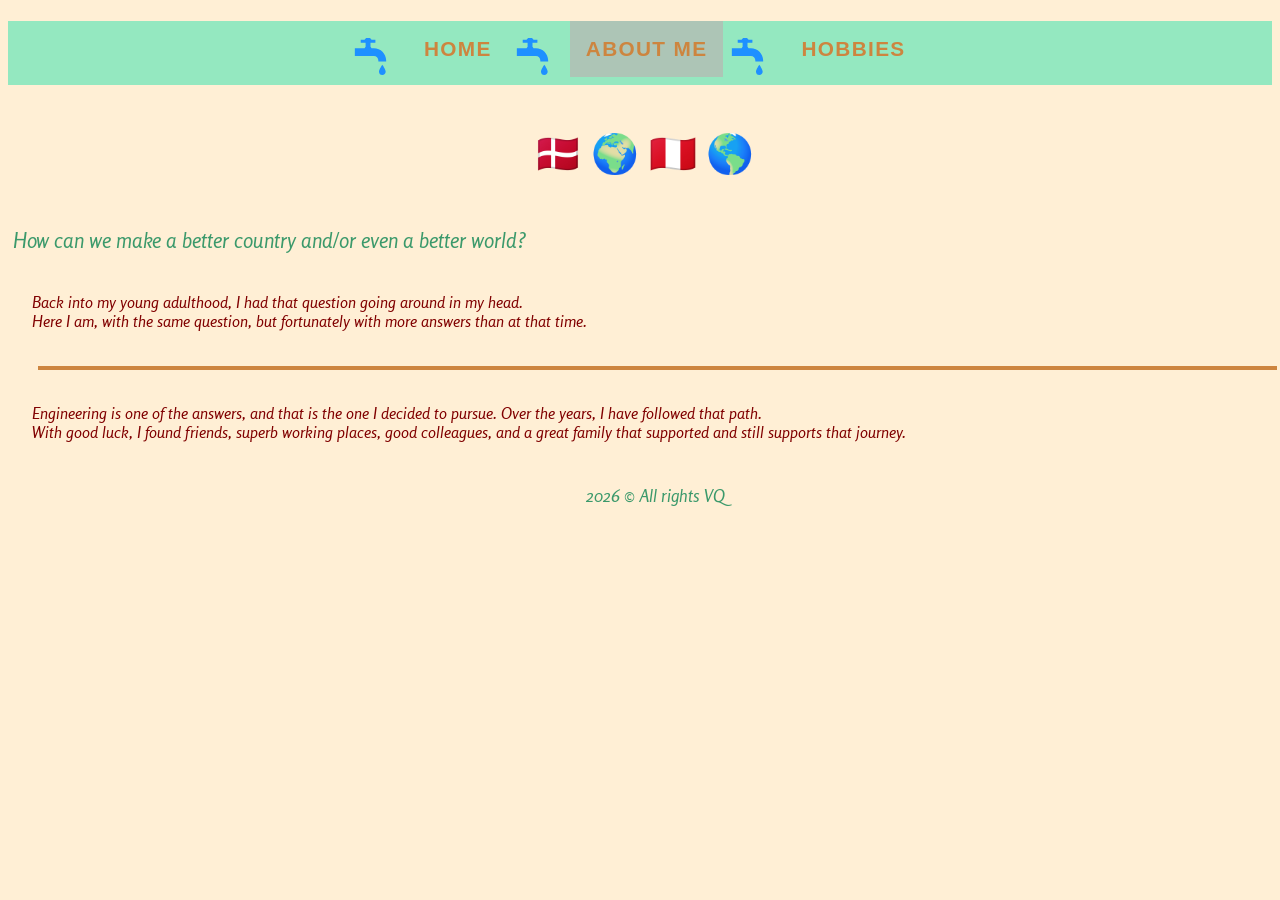
==== about.html @ 2f7107c2 "with layout" ====
<!doctype html>
<html lang="en" >

<meta charset="utf-8">

<meta name="viewport" content="width=device-width, initial-scale=1"/ >

<title>About VY &middot; DK</title>
<meta name="VQ." content="About &middot; VYQ">
<link rel="stylesheet", href="cv-style.css"

<meta name="author" content="Victor YQ">
<meta property="og:site_name" content="about">
<meta property="og:title" content="About">
<meta property="og:locale" content="en">

</meta>

<body bgcolor="papayawhip" >

<nav>
    <ul class="tap">
        <li> <span> <a href="index.html"> Home </a> </span> </li>
        <li> <span> <a href="about.html" class="active"> About me </a> </span> </li>
        <li> <span> <a href="hobby.html" >Hobbies</a> </span> </li>

    </ul>
</nav>

<header>
<h1> 🇩🇰  🌍  🇵🇪 🌎 </h1>    
</header>

<main class="container">
<section>

    <h3>How can we make a better country and/or even a better world?</h3>

    <p class="fontcolor">Back into my young adulthood, I had that question going around in my head. <br>
    Here I am, with the same question, but fortunately with more answers than at that time.<br>
    </p>
<hr class="rule2">
<p class="fontcolor">
    Engineering is one of the answers, and that is the one I decided to pursue. 
    Over the years, I have followed that path. <br> With good luck, I found friends, 
    superb working places, good colleagues, and a great family that supported and
    still supports that journey. 
</p>

<footer>
      2026 &copy; All rights  VQ
</footer>
</section>
</main>
</body>

</html>
---- cv-style.css ----
/* Font Definitions */
@font-face {
    font-family: 'Rosario';
    src: url('Rosario-Italic.woff2') format('woff2'),
        url('Rosario-Italic.woff') format('woff');
    font-weight: normal;
    font-style: italic;
    font-display: swap;
}
/* Style Definitions */

header
	{
	margin-top:12.0pt;
	margin-right:0cm;
	margin-bottom:0cm;
	padding: 4px;
	height: 25%;
	width: 100%;
    font-size:1.2rem;
	color:#e02333;
	text-align: center;
}

nav
	{
	/* margin-top:0.5cm;
	margin-bottom:6.0pt; */
	/* margin-left:5cm;
	margin-right:3cm; */
	font-size:1.3rem;
	font-family:'Courier New', Courier, monospace;
	font-weight:bold;
	text-transform:uppercase;
	letter-spacing:1.0pt;
	color:#3b996b;
	max-width:100%;
	/*float: right;*/
	margin:auto;
	
}


nav {
	font-family: sans-serif;
	font-weight: bold;
	background: #94e8c0;
}

nav ul {
	padding: 0px;
	display: flex;
	flex-wrap: wrap;
	justify-content: center;
	list-style: none;
}

nav a {
	text-decoration: none;
	color: peru;
	padding: 1rem;
	display: block;
}

nav a:hover {
	background: #33d0e875;
}

nav a.active {
	background: #adc5b6;
}


section {
	margin: 0px;
	padding: 5px;
	height: 125px;
	width: 100%;
	float: left;
}


h2
	{
	margin-top:12.0pt;

	margin-bottom:0.5cm;

	page-break-after:avoid;
	font-size:1.9rem;
	font-family:"Rosario";
	font-weight:bold;
	color:#3b996b;
	text-shadow: -2px -2px 4px orangered}

#title {
	text-align: center;
}

h3
	{
	margin-top:0.5cm;
    margin: top 24px;
	margin: bottom 24px;
	line-height:12.0pt;
	page-break-after:avoid;
	font-size:1.3rem;
	font-family:"Rosario", sans-serif;
	color:#3b996b;
	font-weight:normal;
	line-height: 110%;
}

p
{
	font-size:1rem;
	font-family:"Rosario", sans-serif;
	color: royalblue;
	padding: 0.5cm;
}

p > span {
vertical-align: 70%;
}

.fontcolor {
	color: maroon;
}

.container {
max-width: l000px;
margin: auto;
}

hr {
	margin-left: 2%;
}

/* Rule with thin borde */
hr.rule1 {
  border: 1.5px solid white;
}


/* Rule with peru border */
hr.rule2 {
  border: 2px solid peru;
}

hr.rule3 {
  border: 2px solid peru;
  border-radius: 2px;
}


ul {
	padding-left: 47%; 
	margin-right:1%;
	margin-bottom:0cm;
}	

ul.tap { list-style-image: url("img/tap.svg");
	 list-style-position: inside;}

ul > li > span{
display: inline-block;
vertical-align: 100%;
}


img {
	vertical-align: middle;
	max-width: 30%;	
	}

#me {
	border: 3px solid;
	color:#3b996b;
	float: right;
	margin-right:3%;
	transform: rotate(15deg);
	max-width: 30%;
    display: block;
}
footer
	{
	clear: both;
	/* margin-left:5cm;
	margin-right:3cm; */
	margin: 0px;
	padding: 10px;

	line-height:14.0pt;
	font-size:13.0pt;
	font-family:"Rosario";
	color:#3b996b;
	text-align: center;
	height:25px;
	width: 100%;
	
	}
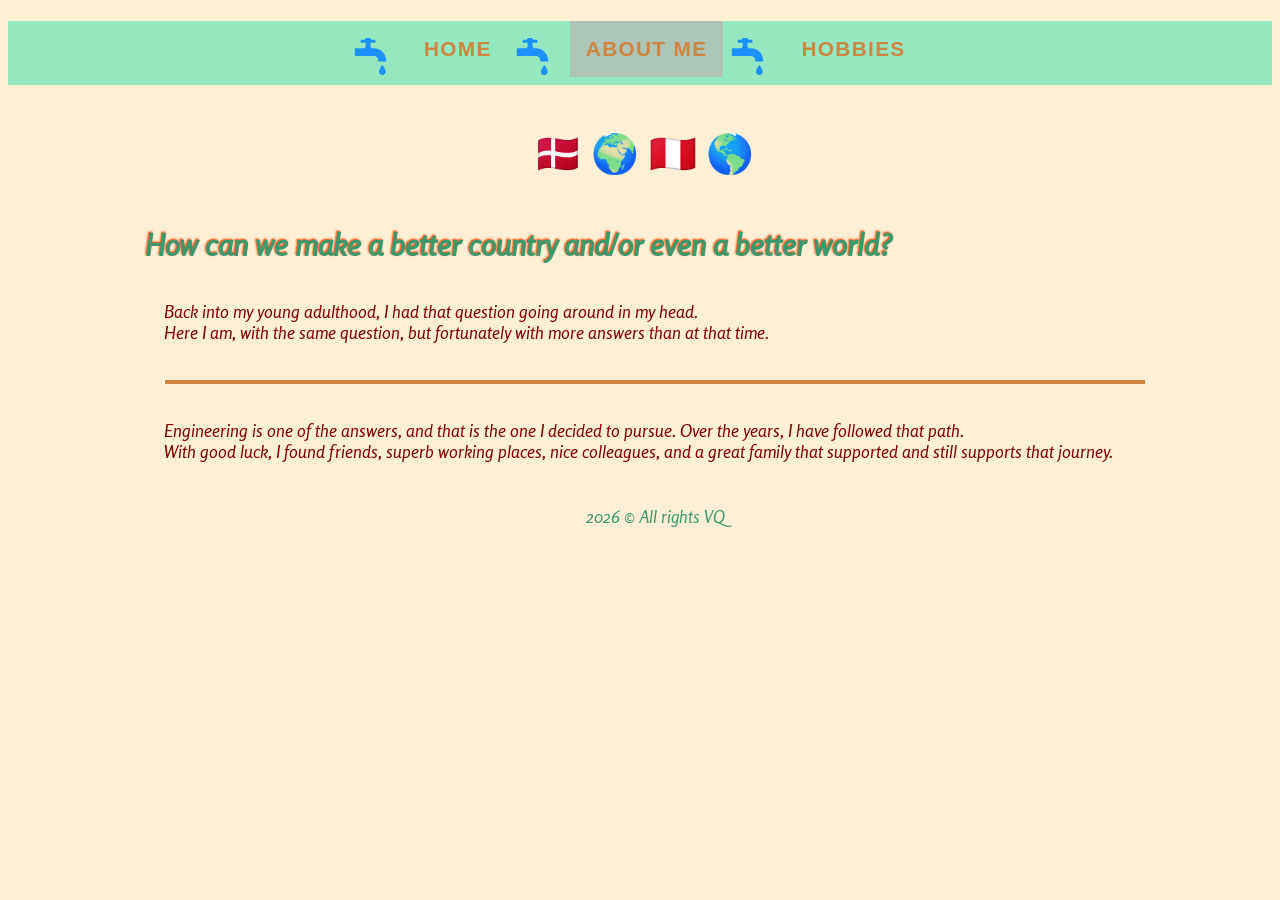
==== commit c17a7b9d: "passed validation" ====
--- a/about.html
+++ b/about.html
@@ -1,50 +1,42 @@
-<!doctype html>
-<html lang="en" >
-
+<!DOCTYPE html>
+<html lang="en">
+<head>
 <meta charset="utf-8">
-
-<meta name="viewport" content="width=device-width, initial-scale=1"/ >
-
+<meta name="viewport" content="width=device-width, initial-scale=1">
 <title>About VY &middot; DK</title>
 <meta name="VQ." content="About &middot; VYQ">
-<link rel="stylesheet", href="cv-style.css"
-
 <meta name="author" content="Victor YQ">
-<meta property="og:site_name" content="about">
-<meta property="og:title" content="About">
-<meta property="og:locale" content="en">
-
-</meta>
-
-<body bgcolor="papayawhip" >
+<link rel="stylesheet" href="cv-style.css">
+</head>
+<body class="page-about">
 
 <nav>
     <ul class="tap">
         <li> <span> <a href="index.html"> Home </a> </span> </li>
         <li> <span> <a href="about.html" class="active"> About me </a> </span> </li>
-        <li> <span> <a href="hobby.html" >Hobbies</a> </span> </li>
+        <li> <span> <a href="hobby.html">Hobbies</a> </span> </li>
 
     </ul>
 </nav>
 
 <header>
-<h1> 🇩🇰  🌍  🇵🇪 🌎 </h1>    
+<h1> 🇩🇰  🌍  🇵🇪 🌎 </h1>
 </header>
 
 <main class="container">
 <section>
 
-    <h3>How can we make a better country and/or even a better world?</h3>
+    <h2>How can we make a better country and/or even a better world?</h2>
 
     <p class="fontcolor">Back into my young adulthood, I had that question going around in my head. <br>
     Here I am, with the same question, but fortunately with more answers than at that time.<br>
     </p>
 <hr class="rule2">
 <p class="fontcolor">
-    Engineering is one of the answers, and that is the one I decided to pursue. 
-    Over the years, I have followed that path. <br> With good luck, I found friends, 
-    superb working places, good colleagues, and a great family that supported and
-    still supports that journey. 
+    Engineering is one of the answers, and that is the one I decided to pursue.
+    Over the years, I have followed that path. <br> With good luck, I found friends,
+    superb working places, nice colleagues, and a great family that supported and
+    still supports that journey.
 </p>
 
 <footer>
--- a/cv-style.css
+++ b/cv-style.css
@@ -8,6 +8,15 @@
     font-display: swap;
 }
 /* Style Definitions */
+
+body.page-about,
+body.page-hobby {
+	background-color: papayawhip;
+}
+
+body.page-cv {
+	background-color: #01110a;
+}
 
 header
 	{
@@ -83,15 +92,13 @@
 h2
 	{
 	margin-top:12.0pt;
-
 	margin-bottom:0.5cm;
-
 	page-break-after:avoid;
 	font-size:1.9rem;
 	font-family:"Rosario";
 	font-weight:bold;
 	color:#3b996b;
-	text-shadow: -2px -2px 4px orangered}
+	text-shadow: -1px -1px 2px orangered}
 
 #title {
 	text-align: center;
@@ -99,11 +106,10 @@
 
 h3
 	{
-	margin-top:0.5cm;
-    margin: top 24px;
-	margin: bottom 24px;
+    margin-top: 24px;
+	margin-bottom: 24px;
 	line-height:12.0pt;
-	page-break-after:avoid;
+	break-after:avoid;
 	font-size:1.3rem;
 	font-family:"Rosario", sans-serif;
 	color:#3b996b;
@@ -113,7 +119,7 @@
 
 p
 {
-	font-size:1rem;
+	font-size:1.1rem;
 	font-family:"Rosario", sans-serif;
 	color: royalblue;
 	padding: 0.5cm;
@@ -128,7 +134,7 @@
 }
 
 .container {
-max-width: l000px;
+max-width: 1000px;
 margin: auto;
 }
 
@@ -179,8 +185,13 @@
 	float: right;
 	margin-right:3%;
 	transform: rotate(15deg);
+	width: 12%;
 	max-width: 30%;
     display: block;
+}
+
+.contact-icon {
+	width: 5%;
 }
 footer
 	{
@@ -199,3 +210,26 @@
 	width: 100%;
 	
 	}
+
+table {
+  border-collapse: collapse;
+	border: 2px solid rgb(200, 200, 200);
+  font-family:"Rosario", sans-serif;
+  font-size: 1rem;
+  color: rgb(154, 226, 239);
+  padding: 0.2cm;
+}
+
+td,
+th {
+	border: 1px solid rgb(190, 190, 190);
+  padding: 10px 20px;
+}
+
+td {
+  text-align: center;
+}
+
+.column-fixed-width {
+  width: 50%;
+}
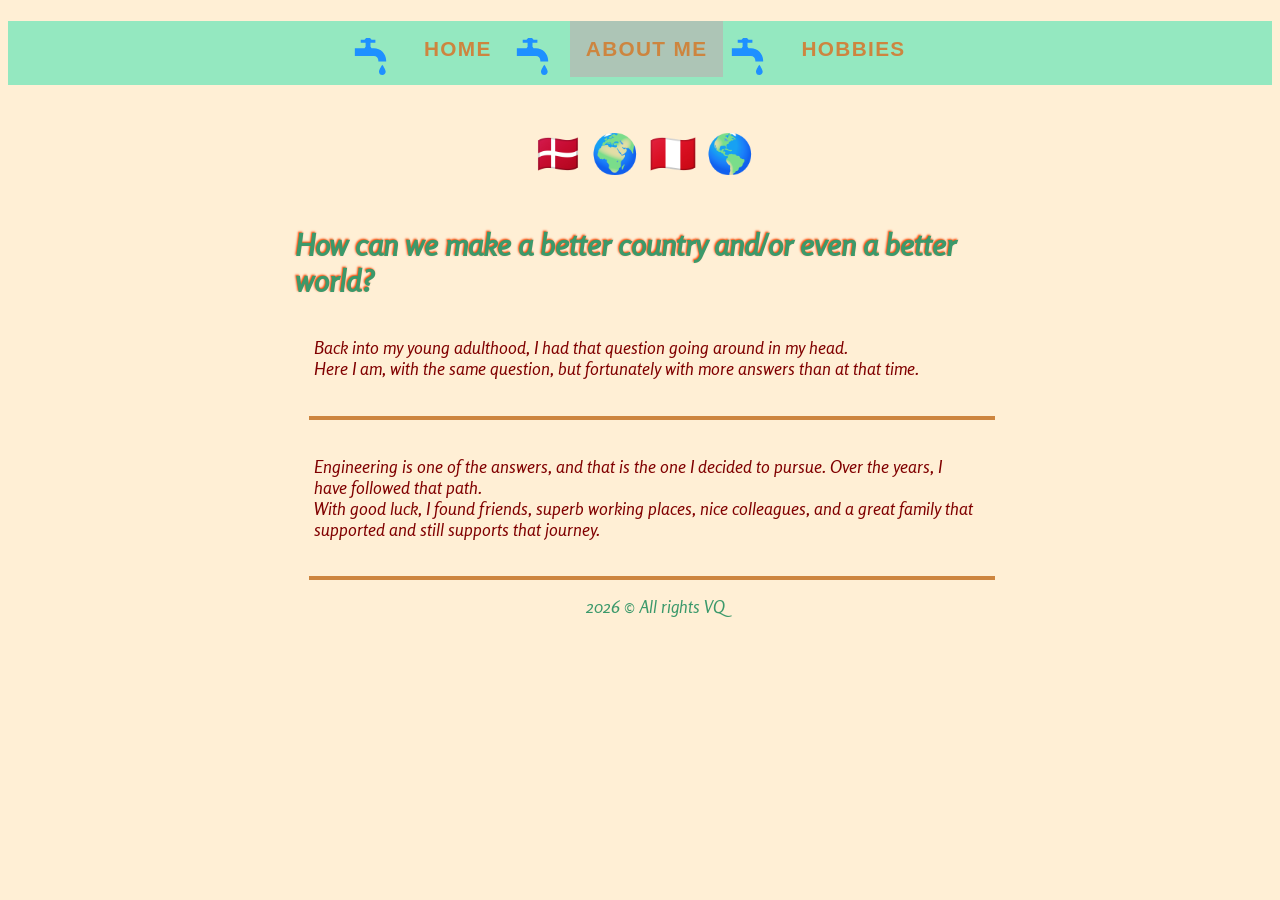
==== commit 71ae897e: "Play with layout" ====
--- a/about.html
+++ b/about.html
@@ -8,6 +8,7 @@
 <meta name="author" content="Victor YQ">
 <link rel="stylesheet" href="cv-style.css">
 </head>
+
 <body class="page-about">
 
 <nav>
@@ -38,12 +39,14 @@
     superb working places, nice colleagues, and a great family that supported and
     still supports that journey.
 </p>
-
+<hr class="rule2">
 <footer>
       2026 &copy; All rights  VQ
 </footer>
 </section>
 </main>
+
+
 </body>
 
 </html>
--- a/cv-style.css
+++ b/cv-style.css
@@ -9,14 +9,24 @@
 }
 /* Style Definitions */
 
+
 body.page-about,
 body.page-hobby {
 	background-color: papayawhip;
+
 }
 
 body.page-cv {
 	background-color: #01110a;
-}
+
+}
+
+.container {
+flex-grow: 1;
+max-width: 700px;
+margin: auto;
+}
+
 
 header
 	{
@@ -33,28 +43,18 @@
 
 nav
 	{
-	/* margin-top:0.5cm;
-	margin-bottom:6.0pt; */
-	/* margin-left:5cm;
-	margin-right:3cm; */
 	font-size:1.3rem;
-	font-family:'Courier New', Courier, monospace;
+	font-family:sans-serif;
 	font-weight:bold;
 	text-transform:uppercase;
 	letter-spacing:1.0pt;
 	color:#3b996b;
 	max-width:100%;
-	/*float: right;*/
 	margin:auto;
+	background: #94e8c0;
 	
 }
 
-
-nav {
-	font-family: sans-serif;
-	font-weight: bold;
-	background: #94e8c0;
-}
 
 nav ul {
 	padding: 0px;
@@ -131,11 +131,6 @@
 
 .fontcolor {
 	color: maroon;
-}
-
-.container {
-max-width: 1000px;
-margin: auto;
 }
 
 hr {
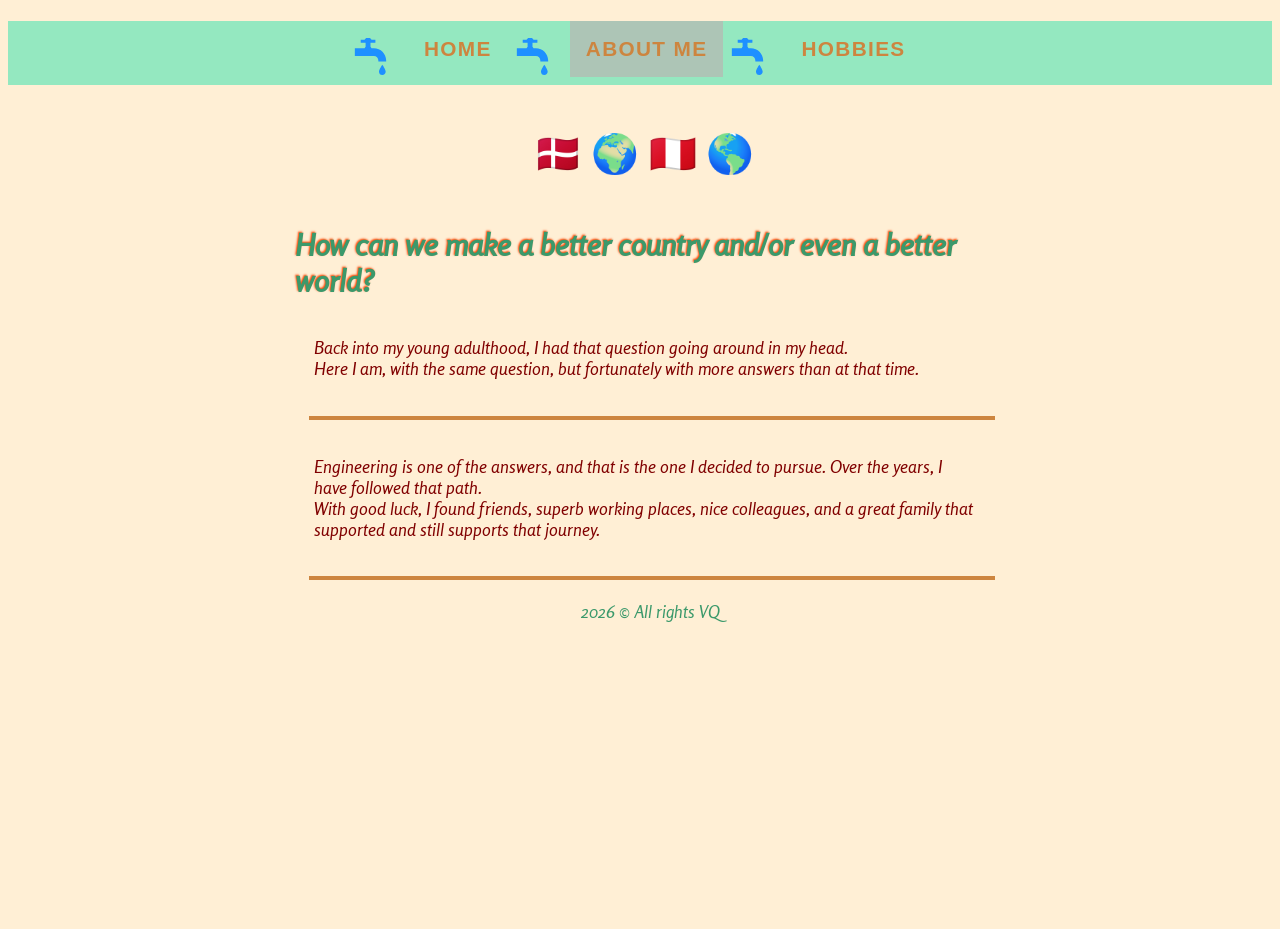
==== commit 4e63cef3: "Footer outside main" ====
--- a/about.html
+++ b/about.html
@@ -40,12 +40,13 @@
     still supports that journey.
 </p>
 <hr class="rule2">
-<footer>
-      2026 &copy; All rights  VQ
-</footer>
+
 </section>
 </main>
 
+<footer>
+  2026 &copy; All rights  VQ
+</footer>
 
 </body>
 
--- a/cv-style.css
+++ b/cv-style.css
@@ -9,20 +9,22 @@
 }
 /* Style Definitions */
 
+body {
+	height: auto;
+	min-height: 100dvh;	
+}
 
 body.page-about,
 body.page-hobby {
 	background-color: papayawhip;
-
 }
 
 body.page-cv {
 	background-color: #01110a;
-
 }
 
 .container {
-flex-grow: 1;
+flex: 1;
 max-width: 700px;
 margin: auto;
 }
@@ -83,9 +85,8 @@
 section {
 	margin: 0px;
 	padding: 5px;
-	height: 125px;
+	height: auto;
 	width: 100%;
-	float: left;
 }
 
 
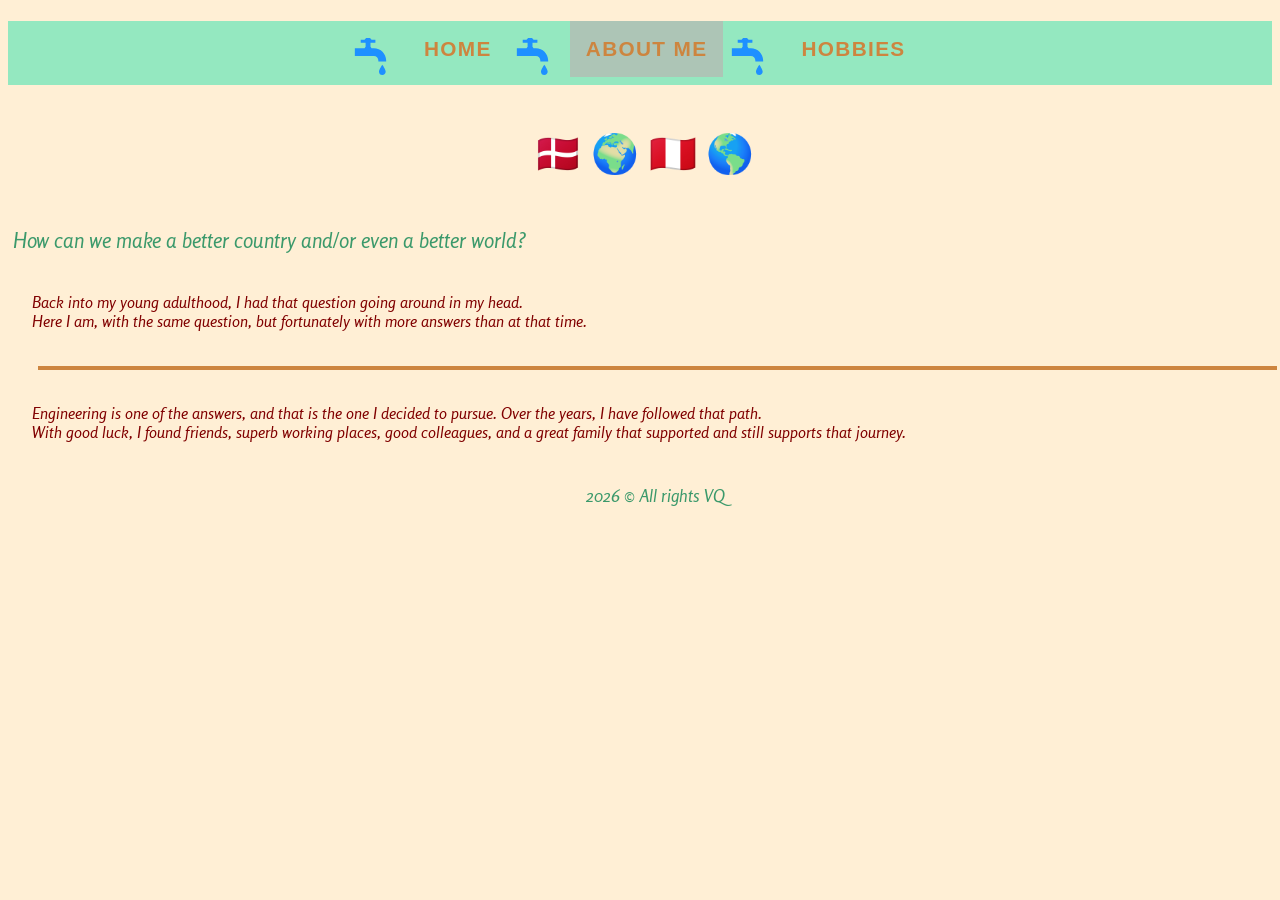
==== commit 1ba3a27c: "Merge branch 'main' of https://github.com/viyq/cv-au" ====
--- a/about.html
+++ b/about.html
@@ -1,53 +1,57 @@
-<!DOCTYPE html>
-<html lang="en">
-<head>
+<!doctype html>
+<html lang="en" >
+
 <meta charset="utf-8">
-<meta name="viewport" content="width=device-width, initial-scale=1">
+
+<meta name="viewport" content="width=device-width, initial-scale=1"/ >
+
 <title>About VY &middot; DK</title>
 <meta name="VQ." content="About &middot; VYQ">
+<link rel="stylesheet", href="cv-style.css"
+
 <meta name="author" content="Victor YQ">
-<link rel="stylesheet" href="cv-style.css">
-</head>
+<meta property="og:site_name" content="about">
+<meta property="og:title" content="About">
+<meta property="og:locale" content="en">
 
-<body class="page-about">
+</meta>
+
+<body bgcolor="papayawhip" >
 
 <nav>
     <ul class="tap">
         <li> <span> <a href="index.html"> Home </a> </span> </li>
         <li> <span> <a href="about.html" class="active"> About me </a> </span> </li>
-        <li> <span> <a href="hobby.html">Hobbies</a> </span> </li>
+        <li> <span> <a href="hobby.html" >Hobbies</a> </span> </li>
 
     </ul>
 </nav>
 
 <header>
-<h1> 🇩🇰  🌍  🇵🇪 🌎 </h1>
+<h1> 🇩🇰  🌍  🇵🇪 🌎 </h1>    
 </header>
 
 <main class="container">
 <section>
 
-    <h2>How can we make a better country and/or even a better world?</h2>
+    <h3>How can we make a better country and/or even a better world?</h3>
 
     <p class="fontcolor">Back into my young adulthood, I had that question going around in my head. <br>
     Here I am, with the same question, but fortunately with more answers than at that time.<br>
     </p>
 <hr class="rule2">
 <p class="fontcolor">
-    Engineering is one of the answers, and that is the one I decided to pursue.
-    Over the years, I have followed that path. <br> With good luck, I found friends,
-    superb working places, nice colleagues, and a great family that supported and
-    still supports that journey.
+    Engineering is one of the answers, and that is the one I decided to pursue. 
+    Over the years, I have followed that path. <br> With good luck, I found friends, 
+    superb working places, good colleagues, and a great family that supported and
+    still supports that journey. 
 </p>
-<hr class="rule2">
 
+<footer>
+      2026 &copy; All rights  VQ
+</footer>
 </section>
 </main>
-
-<footer>
-  2026 &copy; All rights  VQ
-</footer>
-
 </body>
 
 </html>
--- a/cv-style.css
+++ b/cv-style.css
@@ -8,27 +8,6 @@
     font-display: swap;
 }
 /* Style Definitions */
-
-body {
-	height: auto;
-	min-height: 100dvh;	
-}
-
-body.page-about,
-body.page-hobby {
-	background-color: papayawhip;
-}
-
-body.page-cv {
-	background-color: #01110a;
-}
-
-.container {
-flex: 1;
-max-width: 700px;
-margin: auto;
-}
-
 
 header
 	{
@@ -45,18 +24,28 @@
 
 nav
 	{
+	/* margin-top:0.5cm;
+	margin-bottom:6.0pt; */
+	/* margin-left:5cm;
+	margin-right:3cm; */
 	font-size:1.3rem;
-	font-family:sans-serif;
+	font-family:'Courier New', Courier, monospace;
 	font-weight:bold;
 	text-transform:uppercase;
 	letter-spacing:1.0pt;
 	color:#3b996b;
 	max-width:100%;
+	/*float: right;*/
 	margin:auto;
+	
+}
+
+
+nav {
+	font-family: sans-serif;
+	font-weight: bold;
 	background: #94e8c0;
-	
-}
-
+}
 
 nav ul {
 	padding: 0px;
@@ -85,21 +74,24 @@
 section {
 	margin: 0px;
 	padding: 5px;
-	height: auto;
+	height: 125px;
 	width: 100%;
+	float: left;
 }
 
 
 h2
 	{
 	margin-top:12.0pt;
+
 	margin-bottom:0.5cm;
+
 	page-break-after:avoid;
 	font-size:1.9rem;
 	font-family:"Rosario";
 	font-weight:bold;
 	color:#3b996b;
-	text-shadow: -1px -1px 2px orangered}
+	text-shadow: -2px -2px 4px orangered}
 
 #title {
 	text-align: center;
@@ -107,10 +99,11 @@
 
 h3
 	{
-    margin-top: 24px;
-	margin-bottom: 24px;
+	margin-top:0.5cm;
+    margin: top 24px;
+	margin: bottom 24px;
 	line-height:12.0pt;
-	break-after:avoid;
+	page-break-after:avoid;
 	font-size:1.3rem;
 	font-family:"Rosario", sans-serif;
 	color:#3b996b;
@@ -120,7 +113,7 @@
 
 p
 {
-	font-size:1.1rem;
+	font-size:1rem;
 	font-family:"Rosario", sans-serif;
 	color: royalblue;
 	padding: 0.5cm;
@@ -132,6 +125,11 @@
 
 .fontcolor {
 	color: maroon;
+}
+
+.container {
+max-width: l000px;
+margin: auto;
 }
 
 hr {
@@ -181,13 +179,8 @@
 	float: right;
 	margin-right:3%;
 	transform: rotate(15deg);
-	width: 12%;
 	max-width: 30%;
     display: block;
-}
-
-.contact-icon {
-	width: 5%;
 }
 footer
 	{
@@ -206,26 +199,3 @@
 	width: 100%;
 	
 	}
-
-table {
-  border-collapse: collapse;
-	border: 2px solid rgb(200, 200, 200);
-  font-family:"Rosario", sans-serif;
-  font-size: 1rem;
-  color: rgb(154, 226, 239);
-  padding: 0.2cm;
-}
-
-td,
-th {
-	border: 1px solid rgb(190, 190, 190);
-  padding: 10px 20px;
-}
-
-td {
-  text-align: center;
-}
-
-.column-fixed-width {
-  width: 50%;
-}
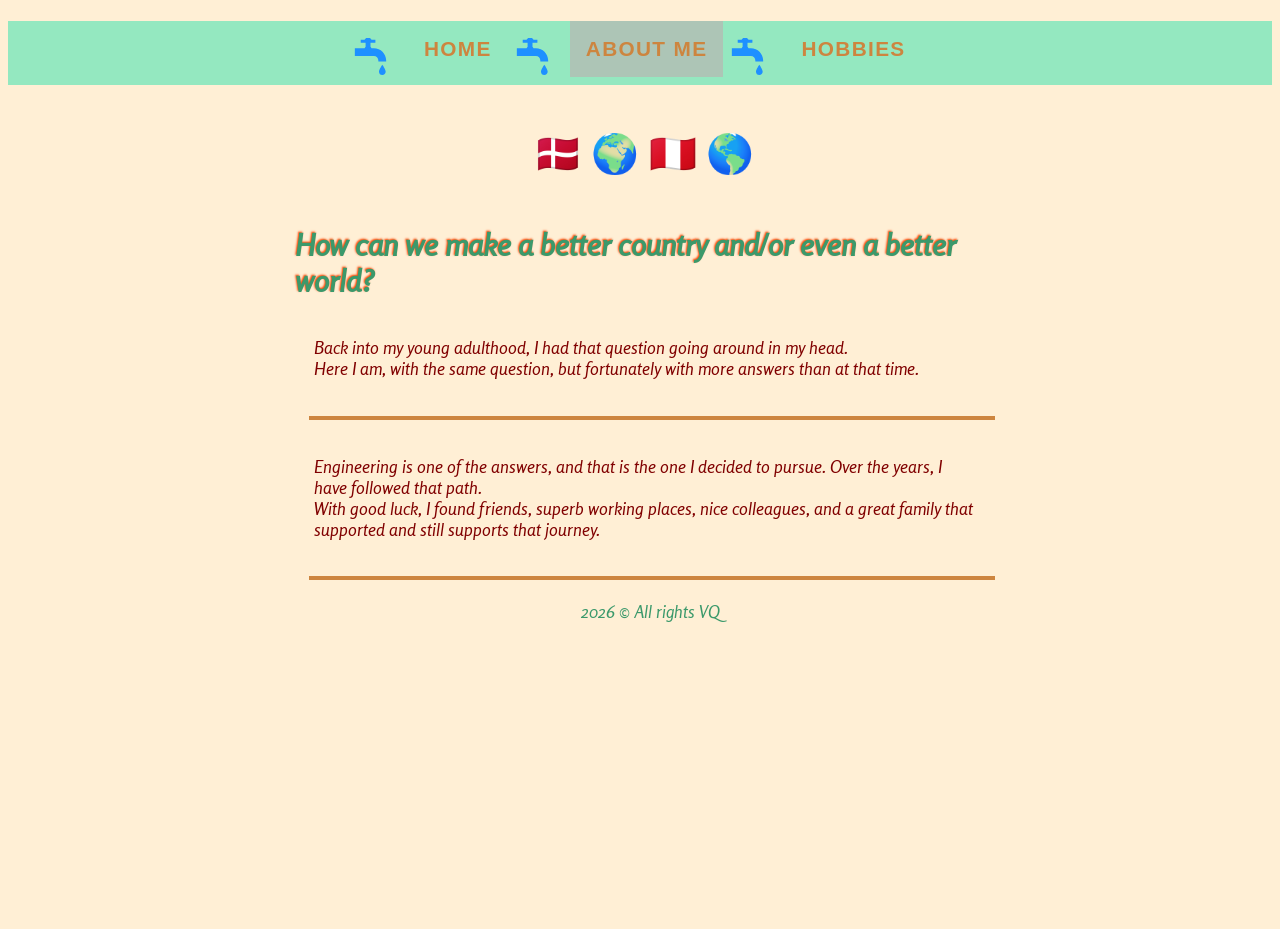
==== commit ddf6aab1: "Merge branch 'mas-css'" ====
--- a/about.html
+++ b/about.html
@@ -1,57 +1,53 @@
-<!doctype html>
-<html lang="en" >
-
+<!DOCTYPE html>
+<html lang="en">
+<head>
 <meta charset="utf-8">
-
-<meta name="viewport" content="width=device-width, initial-scale=1"/ >
-
+<meta name="viewport" content="width=device-width, initial-scale=1">
 <title>About VY &middot; DK</title>
 <meta name="VQ." content="About &middot; VYQ">
-<link rel="stylesheet", href="cv-style.css"
+<meta name="author" content="Victor YQ">
+<link rel="stylesheet" href="cv-style.css">
+</head>
 
-<meta name="author" content="Victor YQ">
-<meta property="og:site_name" content="about">
-<meta property="og:title" content="About">
-<meta property="og:locale" content="en">
-
-</meta>
-
-<body bgcolor="papayawhip" >
+<body class="page-about">
 
 <nav>
     <ul class="tap">
         <li> <span> <a href="index.html"> Home </a> </span> </li>
         <li> <span> <a href="about.html" class="active"> About me </a> </span> </li>
-        <li> <span> <a href="hobby.html" >Hobbies</a> </span> </li>
+        <li> <span> <a href="hobby.html">Hobbies</a> </span> </li>
 
     </ul>
 </nav>
 
 <header>
-<h1> 🇩🇰  🌍  🇵🇪 🌎 </h1>    
+<h1> 🇩🇰  🌍  🇵🇪 🌎 </h1>
 </header>
 
 <main class="container">
 <section>
 
-    <h3>How can we make a better country and/or even a better world?</h3>
+    <h2>How can we make a better country and/or even a better world?</h2>
 
     <p class="fontcolor">Back into my young adulthood, I had that question going around in my head. <br>
     Here I am, with the same question, but fortunately with more answers than at that time.<br>
     </p>
 <hr class="rule2">
 <p class="fontcolor">
-    Engineering is one of the answers, and that is the one I decided to pursue. 
-    Over the years, I have followed that path. <br> With good luck, I found friends, 
-    superb working places, good colleagues, and a great family that supported and
-    still supports that journey. 
+    Engineering is one of the answers, and that is the one I decided to pursue.
+    Over the years, I have followed that path. <br> With good luck, I found friends,
+    superb working places, nice colleagues, and a great family that supported and
+    still supports that journey.
 </p>
+<hr class="rule2">
+
+</section>
+</main>
 
 <footer>
-      2026 &copy; All rights  VQ
+  2026 &copy; All rights  VQ
 </footer>
-</section>
-</main>
+
 </body>
 
 </html>
--- a/cv-style.css
+++ b/cv-style.css
@@ -8,6 +8,27 @@
     font-display: swap;
 }
 /* Style Definitions */
+
+body {
+	height: auto;
+	min-height: 100dvh;	
+}
+
+body.page-about,
+body.page-hobby {
+	background-color: papayawhip;
+}
+
+body.page-cv {
+	background-color: #01110a;
+}
+
+.container {
+flex: 1;
+max-width: 700px;
+margin: auto;
+}
+
 
 header
 	{
@@ -24,28 +45,18 @@
 
 nav
 	{
-	/* margin-top:0.5cm;
-	margin-bottom:6.0pt; */
-	/* margin-left:5cm;
-	margin-right:3cm; */
 	font-size:1.3rem;
-	font-family:'Courier New', Courier, monospace;
+	font-family:sans-serif;
 	font-weight:bold;
 	text-transform:uppercase;
 	letter-spacing:1.0pt;
 	color:#3b996b;
 	max-width:100%;
-	/*float: right;*/
 	margin:auto;
+	background: #94e8c0;
 	
 }
 
-
-nav {
-	font-family: sans-serif;
-	font-weight: bold;
-	background: #94e8c0;
-}
 
 nav ul {
 	padding: 0px;
@@ -74,24 +85,21 @@
 section {
 	margin: 0px;
 	padding: 5px;
-	height: 125px;
+	height: auto;
 	width: 100%;
-	float: left;
 }
 
 
 h2
 	{
 	margin-top:12.0pt;
-
 	margin-bottom:0.5cm;
-
 	page-break-after:avoid;
 	font-size:1.9rem;
 	font-family:"Rosario";
 	font-weight:bold;
 	color:#3b996b;
-	text-shadow: -2px -2px 4px orangered}
+	text-shadow: -1px -1px 2px orangered}
 
 #title {
 	text-align: center;
@@ -99,11 +107,10 @@
 
 h3
 	{
-	margin-top:0.5cm;
-    margin: top 24px;
-	margin: bottom 24px;
+    margin-top: 24px;
+	margin-bottom: 24px;
 	line-height:12.0pt;
-	page-break-after:avoid;
+	break-after:avoid;
 	font-size:1.3rem;
 	font-family:"Rosario", sans-serif;
 	color:#3b996b;
@@ -113,7 +120,7 @@
 
 p
 {
-	font-size:1rem;
+	font-size:1.1rem;
 	font-family:"Rosario", sans-serif;
 	color: royalblue;
 	padding: 0.5cm;
@@ -125,11 +132,6 @@
 
 .fontcolor {
 	color: maroon;
-}
-
-.container {
-max-width: l000px;
-margin: auto;
 }
 
 hr {
@@ -179,8 +181,13 @@
 	float: right;
 	margin-right:3%;
 	transform: rotate(15deg);
+	width: 12%;
 	max-width: 30%;
     display: block;
+}
+
+.contact-icon {
+	width: 5%;
 }
 footer
 	{
@@ -199,3 +206,26 @@
 	width: 100%;
 	
 	}
+
+table {
+  border-collapse: collapse;
+	border: 2px solid rgb(200, 200, 200);
+  font-family:"Rosario", sans-serif;
+  font-size: 1rem;
+  color: rgb(154, 226, 239);
+  padding: 0.2cm;
+}
+
+td,
+th {
+	border: 1px solid rgb(190, 190, 190);
+  padding: 10px 20px;
+}
+
+td {
+  text-align: center;
+}
+
+.column-fixed-width {
+  width: 50%;
+}
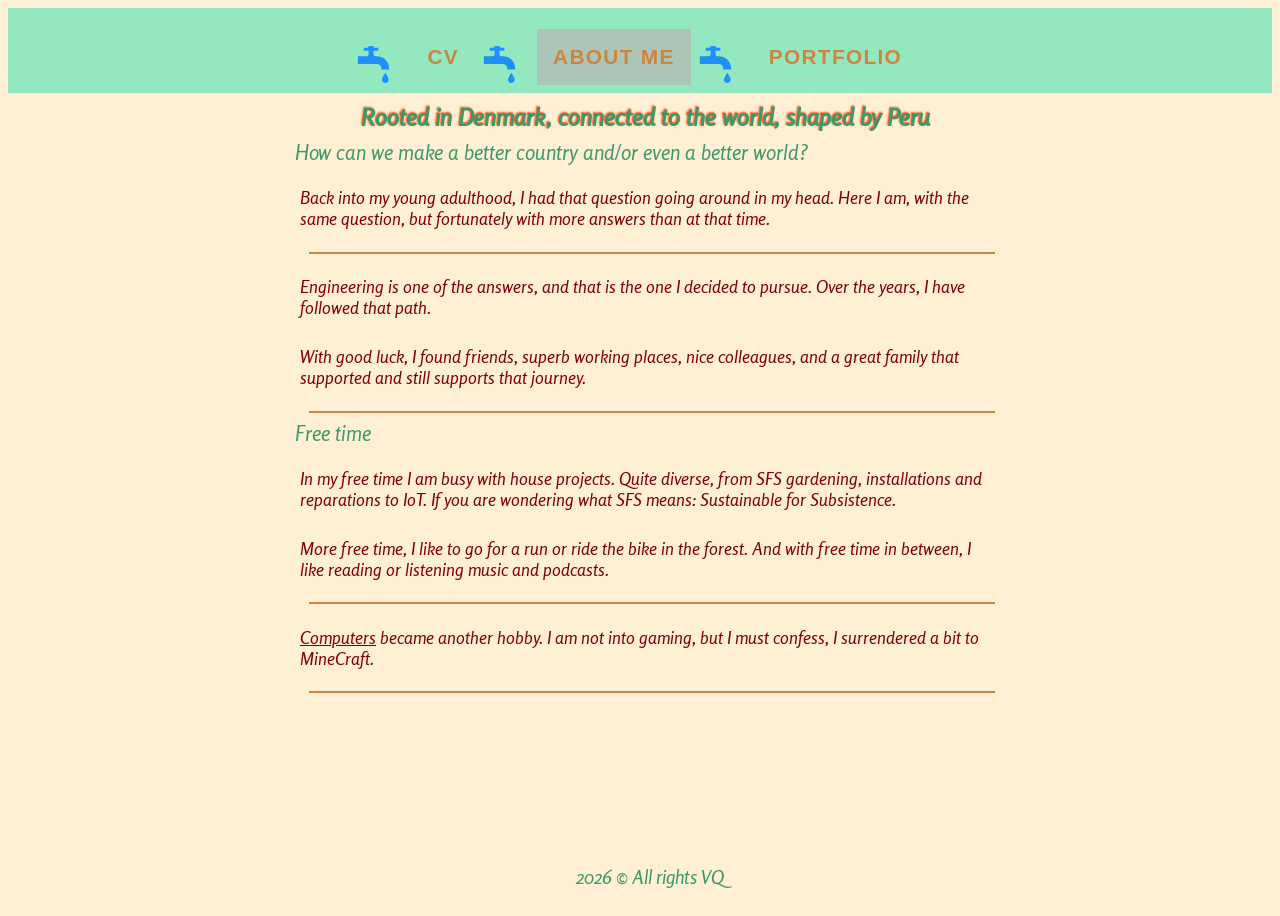
==== commit cce69ed4: "After review" ====
--- a/about.html
+++ b/about.html
@@ -13,33 +13,44 @@
 
 <nav>
     <ul class="tap">
-        <li> <span> <a href="index.html"> Home </a> </span> </li>
+        <li> <span> <a href="index.html"> CV </a> </span> </li>
         <li> <span> <a href="about.html" class="active"> About me </a> </span> </li>
-        <li> <span> <a href="hobby.html">Hobbies</a> </span> </li>
+        <li> <span> <a href="portfolio.html">Portfolio</a> </span> </li>
 
     </ul>
 </nav>
 
-<header>
-<h1> 🇩🇰  🌍  🇵🇪 🌎 </h1>
-</header>
 
 <main class="container">
 <section>
+<h1 id="title"> Rooted in Denmark, connected to the world, shaped by Peru </h1>
 
     <h2>How can we make a better country and/or even a better world?</h2>
 
-    <p class="fontcolor">Back into my young adulthood, I had that question going around in my head. <br>
-    Here I am, with the same question, but fortunately with more answers than at that time.<br>
+    <p class="fontcolor">Back into my young adulthood, I had that question going around in my head. 
+    Here I am, with the same question, but fortunately with more answers than at that time.
     </p>
 <hr class="rule2">
 <p class="fontcolor">
     Engineering is one of the answers, and that is the one I decided to pursue.
-    Over the years, I have followed that path. <br> With good luck, I found friends,
+    Over the years, I have followed that path. </p> 
+    <p class="fontcolor">With good luck, I found friends,
     superb working places, nice colleagues, and a great family that supported and
     still supports that journey.
 </p>
 <hr class="rule2">
+
+<h2>Free time</h2>
+<p class="fontcolor">In my free time I am busy with house projects. Quite diverse, from SFS gardening, installations and
+    reparations to IoT. If you are wondering what SFS means: Sustainable for Subsistence.</p>
+<p class="fontcolor">More free time, I like to go for a run or ride the bike in the forest.
+    And with free time in between, I like reading or listening music and podcasts.
+</p>
+<hr class="rule3">
+<p class="fontcolor">
+    <u>Computers</u> became another hobby. I am not into gaming, but I must confess, I surrendered a bit to MineCraft.
+</p>
+<hr class="rule3">
 
 </section>
 </main>
--- a/cv-style.css
+++ b/cv-style.css
@@ -10,31 +10,24 @@
 /* Style Definitions */
 
 body {
-	height: auto;
-	min-height: 100dvh;	
-}
-
-body.page-about,
-body.page-hobby {
+	min-height: 100dvh;
+	display: flex;
+	flex-direction: column;
 	background-color: papayawhip;
 }
 
-body.page-cv {
-	background-color: #01110a;
-}
-
 .container {
-flex: 1;
-max-width: 700px;
-margin: auto;
+	flex: 1;
+	width: min(100% - 2rem, 700px);
+	margin: 0 auto;
 }
 
 
 header
 	{
-	margin-top:12.0pt;
-	margin-right:0cm;
-	margin-bottom:0cm;
+	margin-top:5px;
+	margin-right:0px;
+	margin-bottom:0px;
 	padding: 4px;
 	height: 25%;
 	width: 100%;
@@ -43,6 +36,7 @@
 	text-align: center;
 }
 
+
 nav
 	{
 	font-size:1.3rem;
@@ -51,8 +45,10 @@
 	text-transform:uppercase;
 	letter-spacing:1.0pt;
 	color:#3b996b;
+	width:100%;
 	max-width:100%;
-	margin:auto;
+	margin: 0;;
+	box-sizing:border-box;
 	background: #94e8c0;
 	
 }
@@ -83,19 +79,19 @@
 
 
 section {
-	margin: 0px;
+	margin: 0;
 	padding: 5px;
 	height: auto;
 	width: 100%;
 }
 
 
-h2
-	{
-	margin-top:12.0pt;
-	margin-bottom:0.5cm;
+h1
+	{
+	margin-top:5px;
+	margin-bottom:5px;
 	page-break-after:avoid;
-	font-size:1.9rem;
+	font: size 1.3rem;
 	font-family:"Rosario";
 	font-weight:bold;
 	color:#3b996b;
@@ -105,11 +101,11 @@
 	text-align: center;
 }
 
-h3
-	{
-    margin-top: 24px;
-	margin-bottom: 24px;
-	line-height:12.0pt;
+h2
+	{
+    margin-top: 10px;
+	margin-bottom: 10px;
+	line-height:3px;
 	break-after:avoid;
 	font-size:1.3rem;
 	font-family:"Rosario", sans-serif;
@@ -123,7 +119,7 @@
 	font-size:1.1rem;
 	font-family:"Rosario", sans-serif;
 	color: royalblue;
-	padding: 0.5cm;
+	padding: 5px;
 }
 
 p > span {
@@ -145,20 +141,13 @@
 
 
 /* Rule with peru border */
-hr.rule2 {
-  border: 2px solid peru;
-}
-
-hr.rule3 {
-  border: 2px solid peru;
-  border-radius: 2px;
-}
-
+hr.rule2, hr.rule3 {
+  border: 1.7px solid peru;
+}
 
 ul {
-	padding-left: 47%; 
 	margin-right:1%;
-	margin-bottom:0cm;
+	margin-bottom:0;
 }	
 
 ul.tap { list-style-image: url("img/tap.svg");
@@ -178,12 +167,25 @@
 #me {
 	border: 3px solid;
 	color:#3b996b;
-	float: right;
-	margin-right:3%;
+	width: 100px;
+	height: 100px;
+	box-sizing: border-box;
+	max-width: 100%;
+	object-fit: cover;
+	display: block;
+	flex: 0 0 150px;
 	transform: rotate(15deg);
-	width: 12%;
-	max-width: 30%;
-    display: block;
+}
+
+.profile {
+	display: flex;
+	flex-direction: column;
+	align-items: center;
+	gap: 1rem;
+}
+
+.profile-copy {
+	min-width: 0;
 }
 
 .contact-icon {
@@ -192,13 +194,10 @@
 footer
 	{
 	clear: both;
-	/* margin-left:5cm;
-	margin-right:3cm; */
 	margin: 0px;
 	padding: 10px;
-
-	line-height:14.0pt;
-	font-size:13.0pt;
+	line-height:10px;
+	font-size:1.2rem;
 	font-family:"Rosario";
 	color:#3b996b;
 	text-align: center;
@@ -207,25 +206,51 @@
 	
 	}
 
-table {
-  border-collapse: collapse;
-	border: 2px solid rgb(200, 200, 200);
-  font-family:"Rosario", sans-serif;
-  font-size: 1rem;
-  color: rgb(154, 226, 239);
-  padding: 0.2cm;
-}
-
-td,
-th {
-	border: 1px solid rgb(190, 190, 190);
-  padding: 10px 20px;
-}
-
-td {
-  text-align: center;
-}
-
-.column-fixed-width {
-  width: 50%;
-}
+.portfolio-grid {
+	display: grid;
+	grid-template-columns: 1fr;
+	gap: 1rem;
+}
+
+.page-portfolio .container {
+	max-width: 1100px;
+}
+
+.project-card {
+	border: 2px solid peru;
+	border-radius: 4px;
+	padding: 0.75rem;
+	min-width: 0;
+}
+
+.project-card h3 {
+	margin: 0.5rem 0;
+}
+
+.project-card p {
+	margin: 0.5rem 0;
+	padding: 0.25rem;
+	color: maroon;
+}
+
+.project-card .project-year {
+	font-weight: bold;
+}
+
+@media (min-width: 768px) {
+	.profile {
+		flex-direction: row-reverse;
+		align-items: flex-start;
+		gap: 1.5rem;
+	}
+
+	.portfolio-grid {
+		grid-template-columns: repeat(2, minmax(0, 1fr));
+	}
+}
+
+@media (min-width: 1024px) {
+	.portfolio-grid {
+		grid-template-columns: repeat(3, minmax(0, 1fr));
+	}
+}
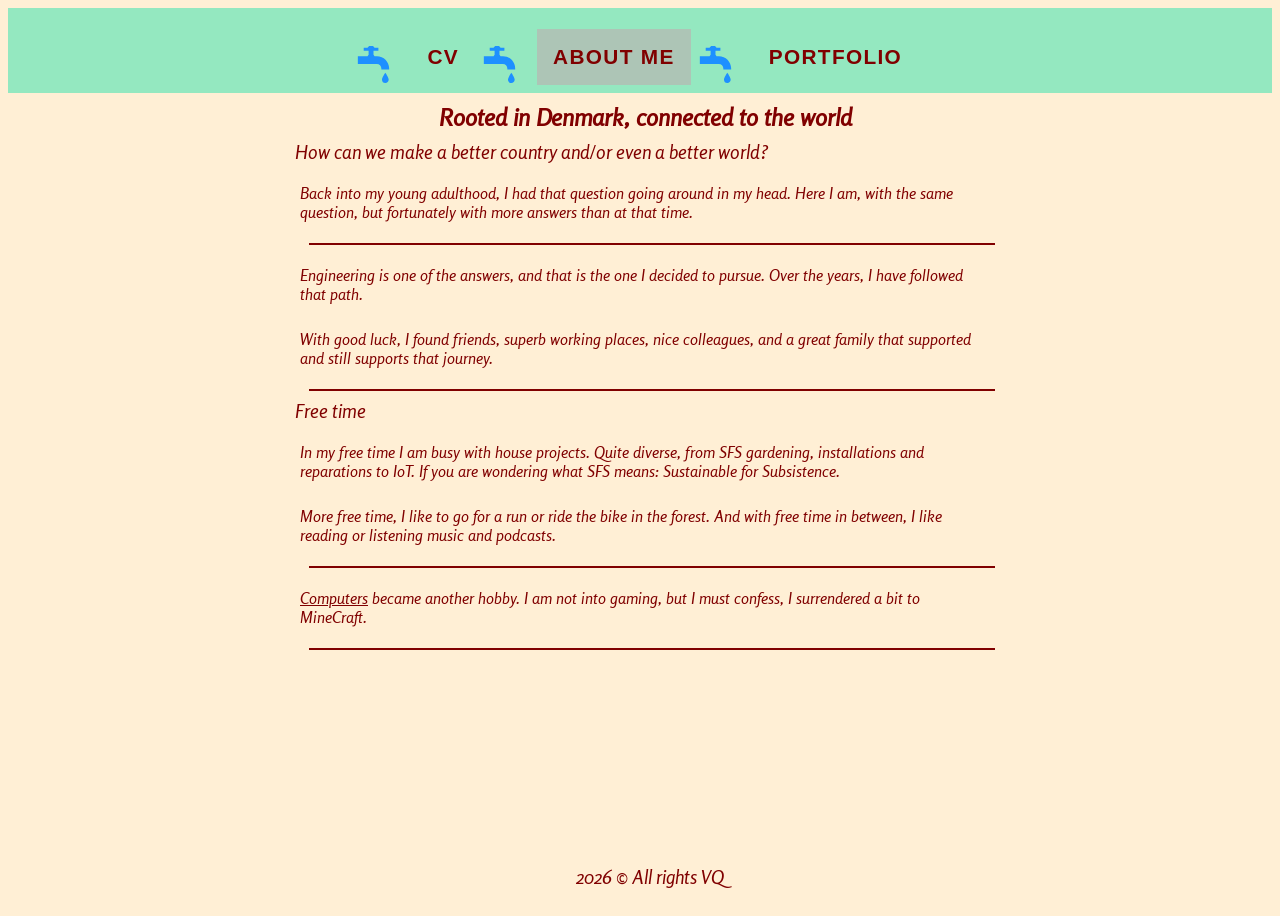
==== commit 6569d2fa: "variable colors" ====
--- a/about.html
+++ b/about.html
@@ -23,7 +23,7 @@
 
 <main class="container">
 <section>
-<h1 id="title"> Rooted in Denmark, connected to the world, shaped by Peru </h1>
+<h1 id="title"> Rooted in Denmark, connected to the world </h1>
 
     <h2>How can we make a better country and/or even a better world?</h2>
 
--- a/cv-style.css
+++ b/cv-style.css
@@ -9,11 +9,24 @@
 }
 /* Style Definitions */
 
+:root {
+	--color-page-background: #ffefd5;
+	--color-header-text: #e02333;
+	--color-green: #3b996b;
+	--color-nav-background: #94e8c0;
+	--color-peru: peru;
+	--color-nav-hover-background: #33d0e875;
+	--color-nav-active-background: #adc5b6;
+	--color-paragraph-text: royalblue;
+	--color-maroon: maroon;
+	--color-white: white;
+}
+
 body {
 	min-height: 100dvh;
 	display: flex;
 	flex-direction: column;
-	background-color: papayawhip;
+	background-color: var(--color-page-background);
 }
 
 .container {
@@ -32,7 +45,7 @@
 	height: 25%;
 	width: 100%;
     font-size:1.2rem;
-	color:#e02333;
+	color: var(--color-maroon);
 	text-align: center;
 }
 
@@ -44,12 +57,12 @@
 	font-weight:bold;
 	text-transform:uppercase;
 	letter-spacing:1.0pt;
-	color:#3b996b;
+	color: var(--color-maroon);
 	width:100%;
 	max-width:100%;
 	margin: 0;;
 	box-sizing:border-box;
-	background: #94e8c0;
+	background: var(--color-nav-background);
 	
 }
 
@@ -64,17 +77,17 @@
 
 nav a {
 	text-decoration: none;
-	color: peru;
+	color: var(--color-maroon);
 	padding: 1rem;
 	display: block;
 }
 
 nav a:hover {
-	background: #33d0e875;
+	background: var(--color-nav-hover-background);
 }
 
 nav a.active {
-	background: #adc5b6;
+	background: var(--color-nav-active-background);
 }
 
 
@@ -91,11 +104,11 @@
 	margin-top:5px;
 	margin-bottom:5px;
 	page-break-after:avoid;
-	font: size 1.3rem;
+	font: size 1rem;
 	font-family:"Rosario";
 	font-weight:bold;
-	color:#3b996b;
-	text-shadow: -1px -1px 2px orangered}
+	color: var(--color-maroon);
+	}
 
 #title {
 	text-align: center;
@@ -107,18 +120,18 @@
 	margin-bottom: 10px;
 	line-height:3px;
 	break-after:avoid;
-	font-size:1.3rem;
+	font-size:1.2rem;
 	font-family:"Rosario", sans-serif;
-	color:#3b996b;
+	color: var(--color-maroon);
 	font-weight:normal;
 	line-height: 110%;
 }
 
 p
 {
-	font-size:1.1rem;
+	font-size:1rem;
 	font-family:"Rosario", sans-serif;
-	color: royalblue;
+	color: var(--color-maroon);
 	padding: 5px;
 }
 
@@ -127,7 +140,7 @@
 }
 
 .fontcolor {
-	color: maroon;
+	color: var(--color-maroon);
 }
 
 hr {
@@ -136,13 +149,13 @@
 
 /* Rule with thin borde */
 hr.rule1 {
-  border: 1.5px solid white;
+  border: 1.5px solid var(--color-white);
 }
 
 
 /* Rule with peru border */
 hr.rule2, hr.rule3 {
-  border: 1.7px solid peru;
+  border: 1.7px solid var(--color-maroon);
 }
 
 ul {
@@ -166,7 +179,7 @@
 
 #me {
 	border: 3px solid;
-	color:#3b996b;
+	color: var(--color-maroon);
 	width: 100px;
 	height: 100px;
 	box-sizing: border-box;
@@ -199,7 +212,7 @@
 	line-height:10px;
 	font-size:1.2rem;
 	font-family:"Rosario";
-	color:#3b996b;
+	color: var(--color-maroon);
 	text-align: center;
 	height:25px;
 	width: 100%;
@@ -217,7 +230,7 @@
 }
 
 .project-card {
-	border: 2px solid peru;
+	border: 2px solid var(--color-maroon);
 	border-radius: 4px;
 	padding: 0.75rem;
 	min-width: 0;
@@ -230,7 +243,7 @@
 .project-card p {
 	margin: 0.5rem 0;
 	padding: 0.25rem;
-	color: maroon;
+	color: var(--color-maroon);
 }
 
 .project-card .project-year {
